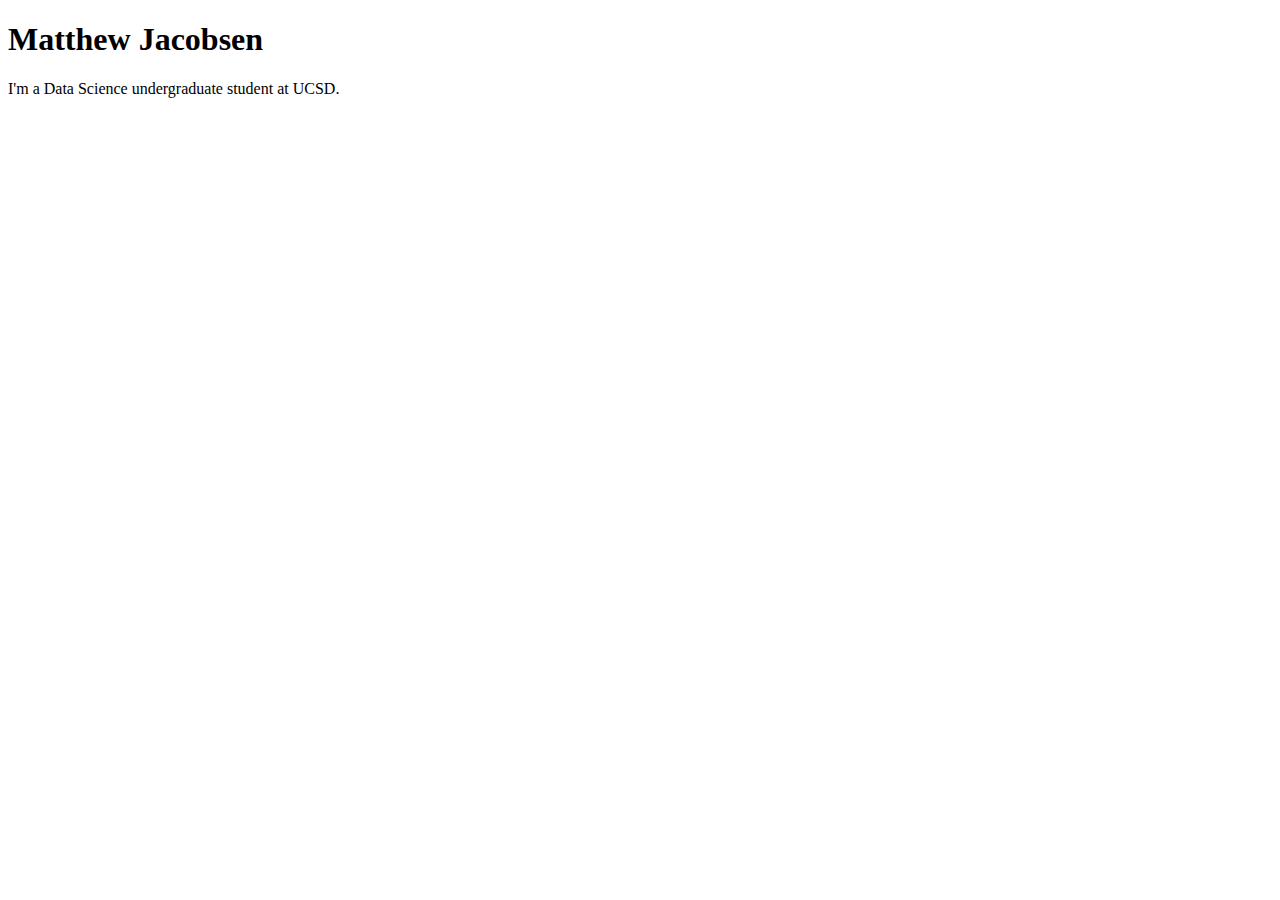
==== index.html @ 3e68e3d1 "Create Index" ====
<!DOCTYPE html>
<html lang="en">
<head>
    <meta charset="UTF-8">
    <meta name="viewport" content="width=device-width, initial-scale=1.0">
    <title>Matthew Jacobsen: Personal Site and Portfolio</title>
</head>
<h1>
    Matthew Jacobsen
</h1>
<p>
    I'm a Data Science undergraduate student at UCSD.
</p>
<body>
    
</body>
</html>
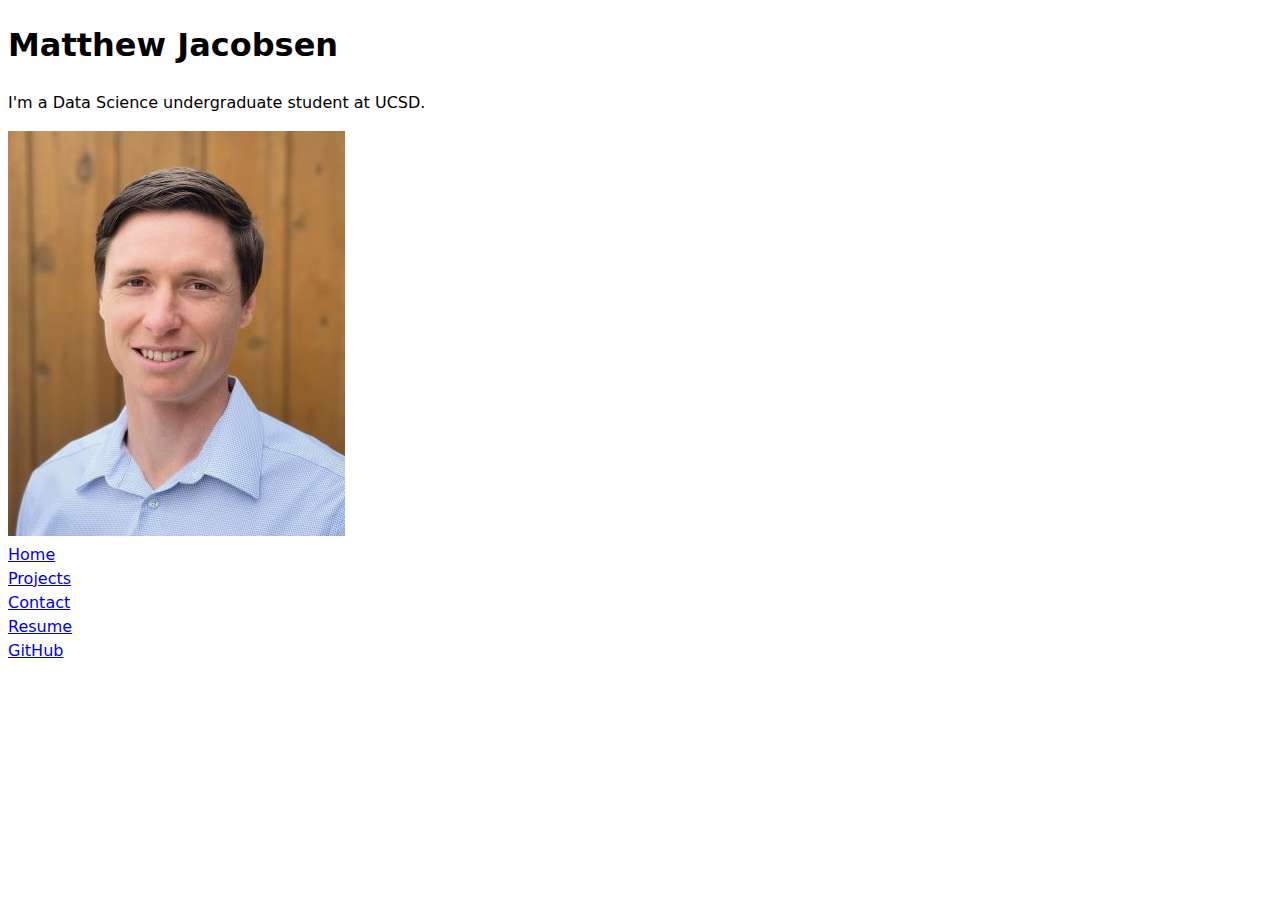
==== commit 97d4a117: "Pages Added" ====
--- a/index.html
+++ b/index.html
@@ -4,6 +4,7 @@
     <meta charset="UTF-8">
     <meta name="viewport" content="width=device-width, initial-scale=1.0">
     <title>Matthew Jacobsen: Personal Site and Portfolio</title>
+    <link rel="stylesheet" href="style.css">
 </head>
 <h1>
     Matthew Jacobsen
@@ -11,6 +12,16 @@
 <p>
     I'm a Data Science undergraduate student at UCSD.
 </p>
+<img
+src = "images/Headshot.jpg"
+>
+<nav>
+    <li><a href="index.html">Home</a></li>
+    <li><a href="projects">Projects</a></li>
+    <li><a href="contact">Contact</a></li>
+    <li><a href="resume">Resume</a></li>
+    <li><a target = "_blank", href = "https://github.com/mfjacobsen">GitHub</a></li>
+</nav>
 <body>
     
 </body>
--- a/style.css
+++ b/style.css
@@ -0,0 +1,6 @@
+body {
+    /* Set line height to 1.5 times the font size
+	   and use the OS’s UI font as the website font
+	 */
+    font: 100%/1.5 system-ui;
+}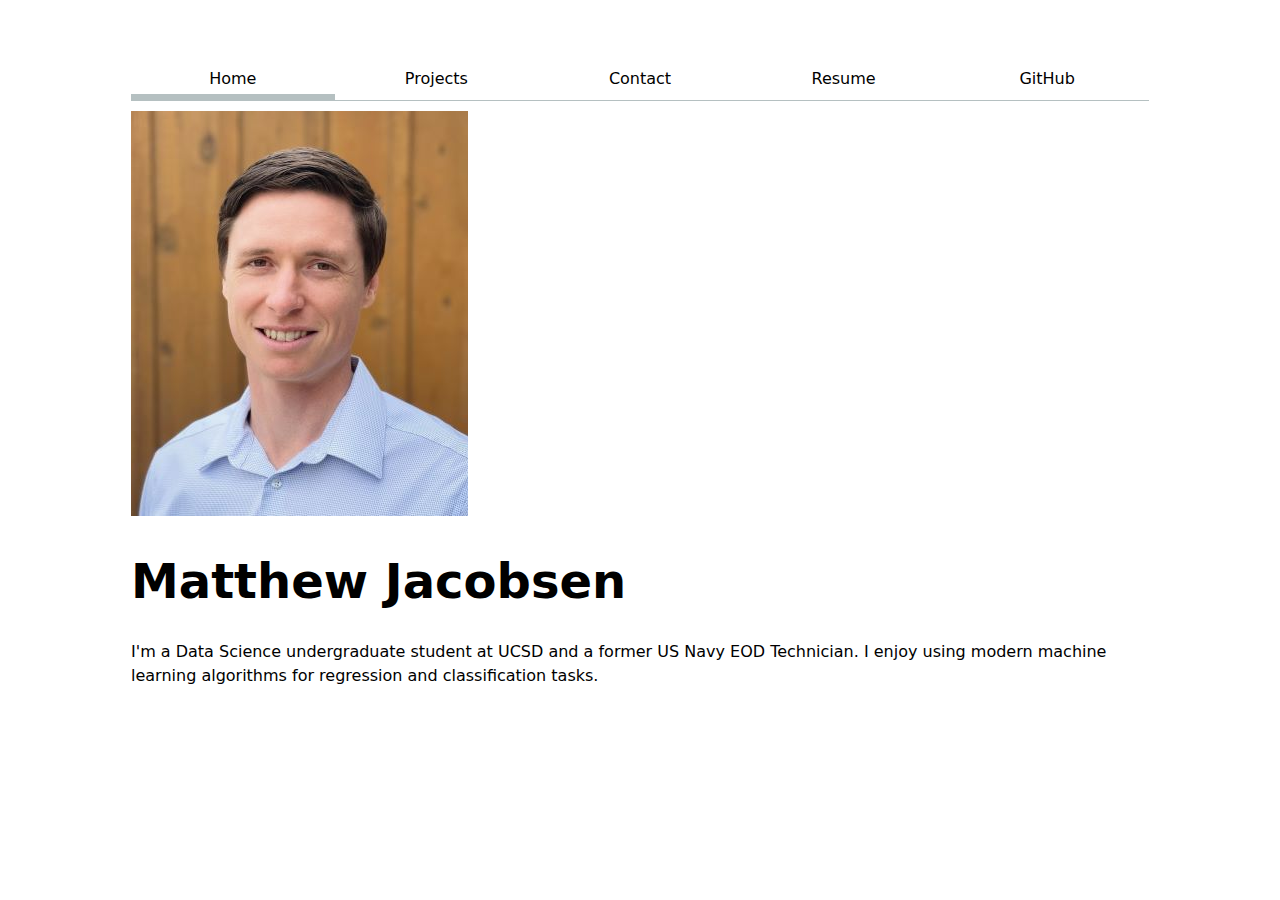
==== commit 2ba1a6cd: "Style Updates" ====
--- a/index.html
+++ b/index.html
@@ -1,28 +1,33 @@
 <!DOCTYPE html>
 <html lang="en">
+
 <head>
     <meta charset="UTF-8">
     <meta name="viewport" content="width=device-width, initial-scale=1.0">
     <title>Matthew Jacobsen: Personal Site and Portfolio</title>
     <link rel="stylesheet" href="style.css">
 </head>
-<h1>
-    Matthew Jacobsen
-</h1>
-<p>
-    I'm a Data Science undergraduate student at UCSD.
-</p>
-<img
-src = "images/Headshot.jpg"
->
-<nav>
-    <li><a href="index.html">Home</a></li>
-    <li><a href="projects">Projects</a></li>
-    <li><a href="contact">Contact</a></li>
-    <li><a href="resume">Resume</a></li>
-    <li><a target = "_blank", href = "https://github.com/mfjacobsen">GitHub</a></li>
-</nav>
+
 <body>
-    
+    <nav>
+        <ul>
+            <li><a href="index.html" class="current">Home</a></li>
+            <li><a href="projects">Projects</a></li>
+            <li><a href="contact">Contact</a></li>
+            <li><a href="resume">Resume</a></li>
+            <li><a target="_blank" href="https://github.com/mfjacobsen">GitHub</a></li>
+        </ul>
+    </nav>
+
+    <img src="images/Headshot.jpg">
+
+    <h1>
+        Matthew Jacobsen
+    </h1>
+    <p>
+        I'm a Data Science undergraduate student at UCSD and a former US Navy EOD Technician. I enjoy using modern machine learning algorithms for regression and classification tasks.
+    </p>
+
 </body>
+
 </html>--- a/style.css
+++ b/style.css
@@ -1,6 +1,114 @@
+html {
+    --color-accent: oklch(65% 50% 240);
+    accent-color: var(--color-accent);
+}
+
+.projects {
+    display: grid;
+    grid-template-columns: repeat(auto-fill, minmax(15em, 1fr));
+    column-gap: 1rem;
+}
+
+.projects article {
+    display: grid;
+    grid-template-rows: subgrid;
+    grid-row: span 3;
+    gap: .5em
+}
+
+.projects h2 {
+    margin: 0
+}
+
+h1,h2,h3,h4,h5,h6 {
+    line-height:1.1;
+}
+h1 {
+    font-size: 3rem;
+}
+h2 {
+    font-size: 1.5rem;
+}
+
 body {
-    /* Set line height to 1.5 times the font size
-	   and use the OS’s UI font as the website font
-	 */
     font: 100%/1.5 system-ui;
-}+    max-width: 100ch;
+    padding: 5ch;
+    margin-inline: auto;
+}
+
+nav ul,nav li {
+    display: contents;
+}
+
+nav {
+    display: flex;
+    margin-bottom: 1ch;
+    border-bottom-width: 1px;
+    border-bottom-style: solid;
+    border-bottom-color: oklch(80% 3% 200)
+}
+
+nav a {
+    flex: 1;
+    text-decoration: none;
+    color: inherit;
+    text-align: center;
+    padding: 0.5em
+}
+
+nav a.current {
+    border-bottom-width: 0.4em;
+    border-bottom-style: solid;
+    border-bottom-color: oklch(80% 3% 200);
+    padding-bottom: 0.2em
+}
+
+nav a:hover {
+    border-bottom: 0.4em;
+    border-bottom-style :solid;
+    border-bottom-color: var(--color-accent);
+    padding-bottom: 0.2em
+}
+
+form {
+    display: grid;
+    grid-template-columns: auto 1fr;
+    gap: 1em;
+}
+
+form label {
+    display: grid;
+    grid-template-columns: subgrid;
+    grid-column: 1 / -1;
+}
+
+form input {
+    font: inherit;
+}
+
+form textarea {
+    font: inherit;
+}
+
+form button{
+    font: inherit;
+    grid-column: 2 / -1;
+}
+
+.skills-container {
+    display: flex;
+    gap: 2rem;
+}
+
+.skills-container ul {
+    flex: 1;
+    min-width: 180px;
+    list-style-type: disc;
+    padding-left: 1rem;
+}
+
+.skills-section h2 {
+    font-size: 2rem;
+    margin-bottom: 1rem;
+}
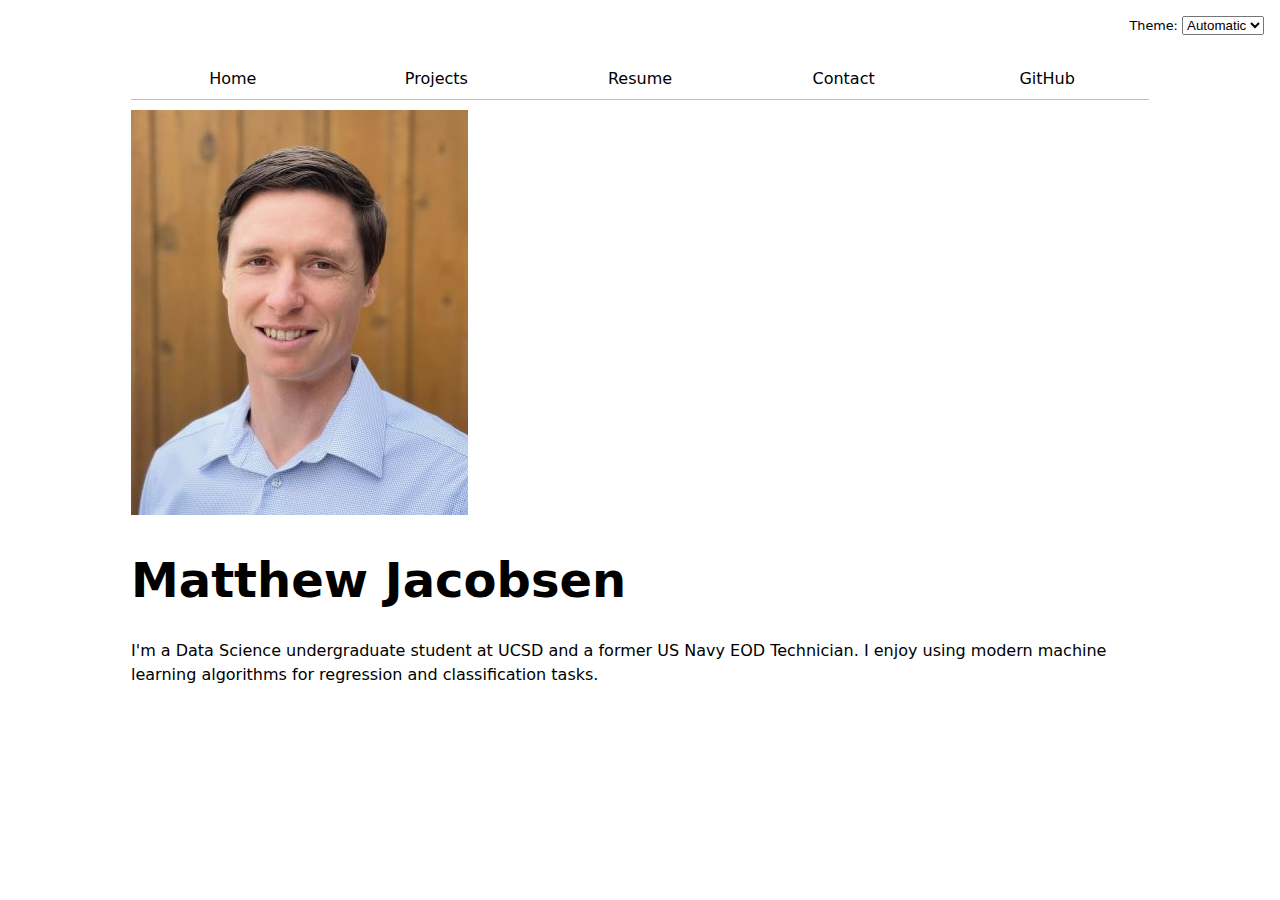
==== commit dbd95e1e: "JS Updates" ====
--- a/index.html
+++ b/index.html
@@ -6,19 +6,10 @@
     <meta name="viewport" content="width=device-width, initial-scale=1.0">
     <title>Matthew Jacobsen: Personal Site and Portfolio</title>
     <link rel="stylesheet" href="style.css">
+    <script type="module" src="/global.js"></script>
 </head>
 
 <body>
-    <nav>
-        <ul>
-            <li><a href="index.html" class="current">Home</a></li>
-            <li><a href="projects">Projects</a></li>
-            <li><a href="contact">Contact</a></li>
-            <li><a href="resume">Resume</a></li>
-            <li><a target="_blank" href="https://github.com/mfjacobsen">GitHub</a></li>
-        </ul>
-    </nav>
-
     <img src="images/Headshot.jpg">
 
     <h1>
--- a/style.css
+++ b/style.css
@@ -1,6 +1,7 @@
 html {
     --color-accent: oklch(65% 50% 240);
     accent-color: var(--color-accent);
+    color-scheme: light dark
 }
 
 .projects {
@@ -42,11 +43,12 @@
 }
 
 nav {
+    --border-color: oklch(50% 10% 200 / 40%);
     display: flex;
     margin-bottom: 1ch;
     border-bottom-width: 1px;
     border-bottom-style: solid;
-    border-bottom-color: oklch(80% 3% 200)
+    border-bottom-color: var(--border-color)
 }
 
 nav a {
@@ -60,14 +62,14 @@
 nav a.current {
     border-bottom-width: 0.4em;
     border-bottom-style: solid;
-    border-bottom-color: oklch(80% 3% 200);
+    border-bottom-color: var(--border-color);
     padding-bottom: 0.2em
 }
 
 nav a:hover {
     border-bottom: 0.4em;
     border-bottom-style :solid;
-    border-bottom-color: var(--color-accent);
+    border-bottom-color: var(--border-color);
     padding-bottom: 0.2em
 }
 
@@ -112,3 +114,11 @@
     font-size: 2rem;
     margin-bottom: 1rem;
 }
+
+label.color-scheme {
+    position: absolute;
+    top: 1rem;
+    right: 1rem;
+    font-size: 80%;
+    font-family: inherit;
+}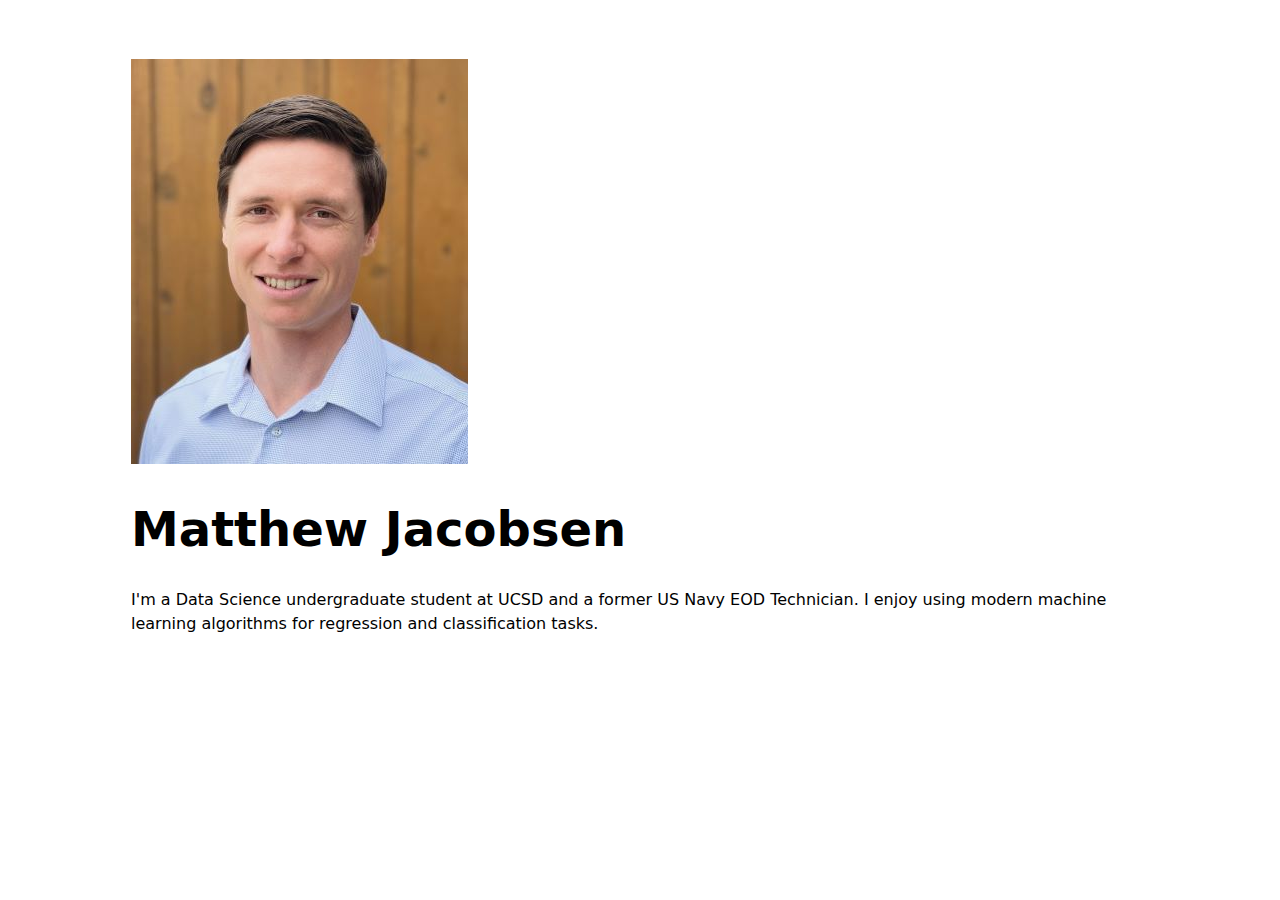
==== commit ba389d4b: "JS Link" ====
--- a/index.html
+++ b/index.html
@@ -6,7 +6,7 @@
     <meta name="viewport" content="width=device-width, initial-scale=1.0">
     <title>Matthew Jacobsen: Personal Site and Portfolio</title>
     <link rel="stylesheet" href="style.css">
-    <script type="module" src="/global.js"></script>
+    <script type="module" src="/portfolio/global.js"></script>
 </head>
 
 <body>
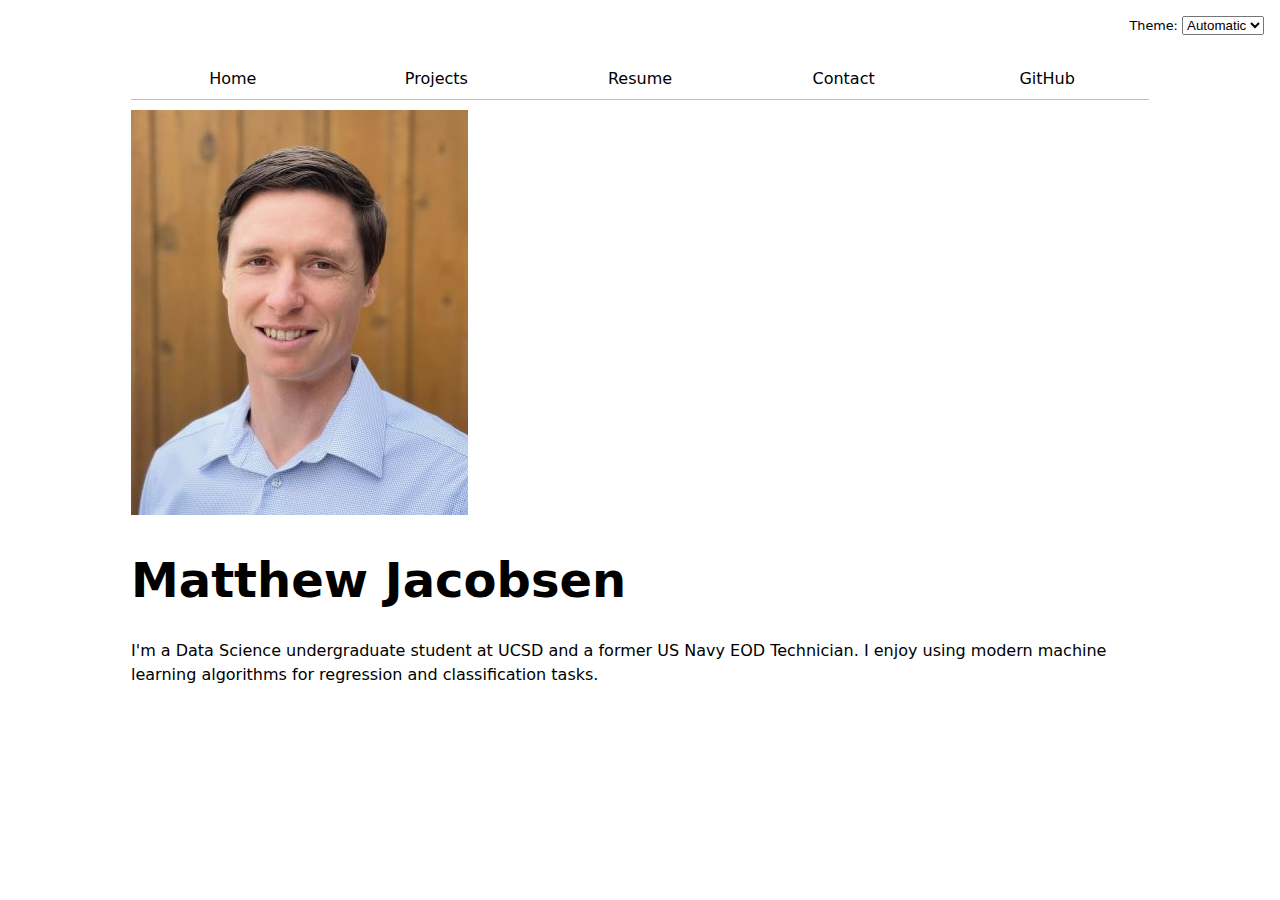
==== commit dfde2a7a: "JS Links" ====
--- a/index.html
+++ b/index.html
@@ -6,7 +6,7 @@
     <meta name="viewport" content="width=device-width, initial-scale=1.0">
     <title>Matthew Jacobsen: Personal Site and Portfolio</title>
     <link rel="stylesheet" href="style.css">
-    <script type="module" src="/portfolio/global.js"></script>
+    <script type="module" src="global.js"></script>
 </head>
 
 <body>
